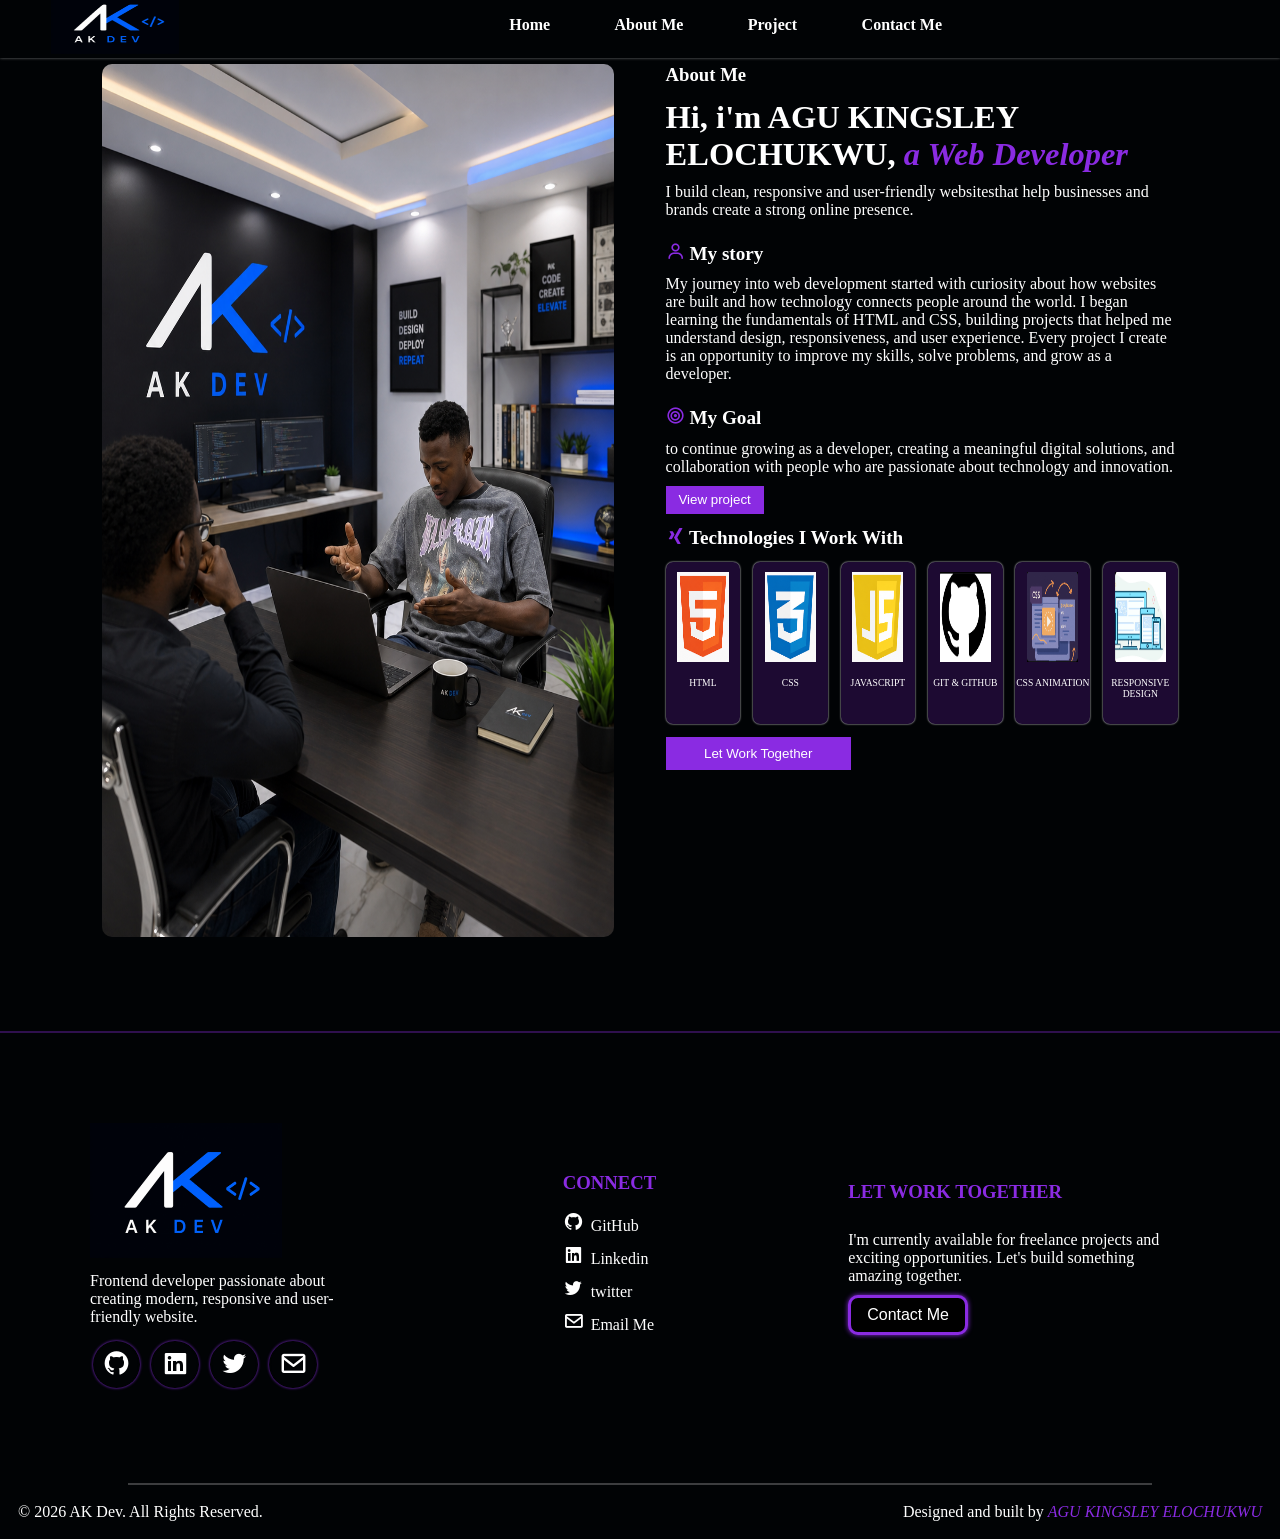
==== about.html @ 67a38dcb "first commit" ====
<!DOCTYPE html>
<html lang="en">
<head>
    <meta charset="UTF-8">
    <meta name="viewport" content="width=device-width, initial-scale=1.0">
    <link rel="apple-touch-icon" sizes="180x180" href="/apple-touch-icon.png">
<link rel="icon" type="image/png" sizes="32x32" href="/favicon-32x32.png">
<link rel="icon" type="image/png" sizes="16x16" href="/favicon-16x16.png">
<link rel="manifest" href="/site.webmanifest">
    <link rel="stylesheet" href="styling.css">
    <link href='https://unpkg.com/boxicons@2.1.4/css/boxicons.min.css' rel='stylesheet'>
    <title>MY PORTFOLIO</title>
</head>
<body>
    <header>
         <nav>
            <div>
                 <img src="Images/icon2.png" alt="">
            </div>
            <div id="headul">
                <ul>
                    <li><a href="index.html">Home</a></li>
                    <li><a href="about.html" id="about">About Me</a></li>
                    <li><a href="project.html">Project</a></li>
                    <li><a href="contact.html">Contact Me</a></li>
                </ul>
            </div>

        </nav>
    </header>
   <section id="mediahead">

    <nav>

        <div>
            <img src="Images/icon2.png" alt="">
        </div>

        <!-- Hamburger -->
        <div class="hamburger" id="hamburger">

            <span></span>
            <span></span>
            <span></span>

        </div>

       <div id="mobile-menu">

            <ul>

                <li><a href="index.html">Home</a></li>
                <li><a href="about.html">About Me</a></li>
                <li><a href="project.html">Project</a></li>
                <li><a href="contact.html">Contact Me</a></li>

            </ul>

        </div>

    </nav>

</section>
    <main>
        <section id="sec4">
            <div id="div4">
                <img src="Images/image3.png" alt="">
            </div>
            <div id="div5">
                <h3> About Me</h3>
                <h2>Hi, i'm AGU KINGSLEY ELOCHUKWU, <i>a Web Developer</i></h2>
                <p> I build clean, responsive and user-friendly websitesthat help businesses and brands create a strong online presence.</p>

                <h4> <i class='bx bx-user'></i>  My story</h4>
                <p>My journey into web development started with curiosity about how websites are built and how technology connects people around the world. I began learning the fundamentals of HTML and CSS, building projects that helped me understand design, responsiveness, and user experience.

                Every project I create is an opportunity to improve my skills, solve problems, and grow as a developer.</p>

                <h4> <i class='bx bx-bullseye'></i>  My Goal</h4>
                <p>to continue growing as a developer, creating a meaningful digital solutions, and collaboration with people who are passionate about technology and innovation.</p>
                <button id="but2"><a href="project.html">View project</a></button>

                <h4> <i class='bx bxl-xing' ></i>  Technologies I Work With</h4>
                <article id="art3">
                    <div>
                      <img src="Images/html.png" alt="">
                      <p>HTML</p>
                    </div>
                    <div>
                        <img src="Images/css.png" alt="">
                        <p>CSS</p>
                    </div>
                    <div>
                        <img src="Images/java.png" alt="">
                        <p>JAVASCRIPT</p>
                    </div>
                    <div>
                        <img src="Images/git.png" alt="">
                        <p>GIT & GITHUB</p>
                    </div>
                    <div>
                        <img src="Images/anime.png" alt="">
                        <p>CSS ANIMATION</p>
                    </div>
                    <div>
                        <img src="Images/responsive.png" alt="">
                        <p>RESPONSIVE DESIGN</p>
                    </div>
                </article>
                <button id="but3"><a href="contact.html">Let Work Together</a></button>
            </div>
        </section>
    </main>

     <footer>
        <section class="sec3">
            <hr>
            <article class="art2">
                <div>
                    <img src="Images/icon2.png" alt="">
                    <p>Frontend developer passionate about creating modern, responsive and user-friendly website.</p>
                    <i class='bx bxl-github bx-border-circle icon3'></i>
                    <i class='bx bxl-linkedin-square bx-border-circle icon3' ></i>
                    <i class='bx bxl-twitter bx-border-circle icon3' ></i>
                    <i class='bx bx-envelope bx-border-circle icon3' ></i>
                </div>
               
                <div>
                    <h3>CONNECT</h3>
                    <ul>
                        <li> <i class='bx bxl-github icon4'></i>GitHub</li>
                        <li>  <i class='bx bxl-linkedin-square icon4' ></i>Linkedin</li>
                        <li> <i class='bx bxl-twitter icon4' ></i>twitter</li>
                        <li>  <i class='bx bx-envelope icon4' ></i>Email Me</li>
                    </ul>
                </div>
                <div>
                    <h3>LET WORK TOGETHER</h3>
                    <p>I'm currently available for freelance projects and exciting opportunities. Let's build something amazing together.</p>
                    <button>Contact Me</button>
                </div>
            </article>
            <hr id="hr1">
            <div id="div3">
                <p>© 2026 AK Dev. All Rights Reserved.</p>
                <p>Designed and built by <i>AGU KINGSLEY ELOCHUKWU</i></p>
            </div>
        </section>
    </footer>
    <script src="script.js"></script>
</body>
</html>
---- styling.css ----
*{
    padding: 0%;
    margin: 0%;
    box-sizing: border-box;
   
}
body{
  background-color: #010305;
  color: white;
}
header{
    position: fixed;
    z-index: 1000;
    top: -1%;
    background-color: #010305;
    width: 100vw;
    box-shadow: rgba(255, 255, 255, 0.43) 0 0 3px;
}
#mediahead{
    display: none;
}
#headul.active{
    display:block;
}
nav{
    display: flex;
    align-items: center;
}
nav img{
    width: 10vw;
    height: 7vh;
    margin-right: 25vw;
    margin-left: 4vw;
}
#headul ul{
    display: flex;
    justify-content: center;
    align-items: center;
    gap: 3vw;
    list-style: none;
}

#about{
    color: blue;
}
#project{
    color: blue;
}
#contact{
    color: blue;
}
 #headul li a:hover {
  background-color: #892be270;
  color: white;
  border-radius: 5px;
}
 #headul a{
    color: white;
    text-decoration: none;
     padding: 10px 16px 18px 10px;
     font-weight: 600;
}
#home{
    color: #892be270;
}
.sec1{
    color: white;
    margin-top: 5vw;
}
.art1{
    display: flex;
    justify-content: center;
    align-items: center;
    gap: 10vw;

}
.art1 img{
    width: 50vw;
    height: 60vh;
    animation: imga 2s infinite ease alternate-reverse;
}
@keyframes imga {
  from {
    transform: scale(1);
  }
  to {
    transform: scale(1.05);
  }
}
#div1{
    width: 30vw;
    height: 60vh;
}
#div1 h4{
    color: blueviolet;
    margin-top: 7vh;
}
#div1 h2{
    font-size: 3.5rem;
}
#div1 h3{
     font-size: 3.5rem;
     color: blueviolet;
     margin-bottom: 2vh;
}
.art1 button{
    margin-top: 2vh;
    padding: 2vh;
    background-color: blueviolet;
    color: white;
    font-weight: 400;
    border-radius: 8px;
    border: none;
}
/* .art1 button:hover {
  background-color:;
} */
.art1 button a{
    text-decoration: none;
    color: white;
}
#but1{
    margin-left: 1vw;
    background-color: black;
    box-shadow: white 0 0 2px;
}
.box{
    display: flex;
    align-items: center;
    width: 20vw;
    height: 10vh;
    box-shadow: #ffffff1a 1px 0 0 ;
    padding-left: 1vw;
}
#div2{
    display: flex;
    justify-content: center;
    align-items: center;
    gap: 10%;
    margin-top: 10vh;
     box-shadow: rgba(255, 255, 255, 0.418) 0 0 2px;
     width: 95vw;
     height: 15vh;
     margin-left: 2vw;
     border-radius: 10px;
}
.icon{
    font-size: 3rem;
    color: blueviolet;
}
#box5 {
  animation: bounce 3s infinite ease alternate-reverse;
}
@keyframes bounce {
  from {
    transform: translateY(0);
  }
  to {
    transform: translateY(-10px);
  }
}
#box6 {
  animation: box6 2.5s infinite ease alternate-reverse;
}
@keyframes box6 {
  from {
    transform: translateY(0);
  }
  to {
    transform: translateY(-10px);
  }
}
#box7 {
  animation: box7 3.1s infinite ease alternate-reverse;
}
@keyframes box7 {
  from {
    transform: translateY(0);
  }
  to {
    transform: translateY(-10px);
  }
}
.box h3{
    font-size: 2rem;
}
.sec2 h3{
    color: blueviolet;
    margin-bottom: 1vw;
}
.sec2 h2{
    margin-bottom: 0.6vw;
}
#div0{
    display: flex;
    justify-content: center;
    align-items: center;
    gap:1vw;
}
#div0 a{
    color: white;
    text-decoration: none;
}
.box1{
    width: 30vw;
    height: 45vh;
    box-shadow: blueviolet 0 0 3px;
    border-radius: 10px;
    
}
.div{
    text-align: center;
    margin-top: 5vw;
    padding: 2vw;
}
.box1 img{
    width: 30vw;
    height: 30vh;
    border-top-right-radius: 10px ;
    border-top-left-radius:10px ;
}
.box1 button{
    background-color: #010305;
    box-shadow: blueviolet 0 0 5px;
    border: blueviolet solid;
    padding: 0.5vw 1vw;
    margin-left: 1vw;

}
#box1 {
  animation: pulse 3s infinite ease alternate-reverse;
}
@keyframes pulse {
  from {
    transform: scale(1);
  }
  to {
    transform: scale(1.05);
  }
}
#box2 {
  animation: box2 2.6s infinite ease alternate-reverse;
}
@keyframes box2 {
  from {
    transform: scale(1);
  }
  to {
    transform: scale(1.06);
  }
}
#box3 {
  animation: box3 3.3s infinite ease alternate-reverse;
}
@keyframes box3 {
  from {
    transform: scale(1);
  }
  to {
    transform: scale(1.06);
  }
}
.box1 p{
    padding: 0.8vw 1vw;
}
#but4{
    background-color: black;
    box-shadow: blueviolet 0 0 5px;
    color: white;
    border: rgba(137, 43, 226, 0.433) solid;
    padding: 0.6vw 2vw;
    margin-left: 43vw;
    margin-top: 5vw;
}
#but4  a{
    color: white;
    text-decoration: none;
}
.art2{
    display: flex;
    justify-content: center;
    align-items: center;
    gap: 15vw;
    margin: 10vh;
}
.art2 img{
    width: 15vw;
    height: 15vh;
}
.art2 h3{
    color: blueviolet;
    margin-bottom: 2vh;
}
.art2 ul{
     list-style: none;
}
.art2 li{
    padding-bottom: 10px;
}
.art2 p{
    padding: 10px 0px;
}
.icon3{
    font-size: 1.5rem;
    box-shadow: white 0 0 2px;
    margin: 5px;

}
.icon4{
    font-size: 1.3rem;
    margin-right: 7px;
    
}
.art2 button{
    background-color: black;
    color: white;
    box-shadow: blueviolet 0 0 5px;
    padding: 8px 16px;
    font-size: 1rem;
    border-radius: 10px;
    border: solid blueviolet;
    
}
.art2 button a{
    text-decoration: none;
    color: white;
}
.sec3 hr{
    background-color: rgba(137, 43, 226, 0.334);
    margin-top: 10vh;
    height: 2px;
    border: blueviolet;
}
#div3{
    display: flex;
    justify-content: center;
    align-items: center;
    gap: 50vw;
    margin-bottom: 2vh;
}
#div3 i{
    color: blueviolet;
}
#hr1{
    background-color: rgba(255, 255, 255, 0.233);
    height: 2px;
    width: 80vw;
    margin-left: 10vw;
    margin-bottom: 2vh;
}
#sec4{
    display: flex;
    justify-content: center;
    gap: 4vw;
     margin-top: 5vw;
}
#div4 img{
     width: 40vw;
     height: 97vh;
     border-radius: 10px;
}
#art3{
    display: flex;
    gap: 1vw
}
#art3 img{
    width: 4vw;
    height: 10vh;
}
#art3 p{
    font-size: 0.6rem;
    padding: 0;
}
#art3 div{
    width: 7vw;
    height: 18vh;
    text-align: center;
    background-color: rgba(137, 43, 226, 0.203);
    padding-top: 2%;
    border-radius: 7px;
    margin-top: 1vw;
    box-shadow: white 0 0 2px;
}
#div5{
    width: 40vw;
    height: 92vh;
}
#div5 h2{
    font-size: 2.03rem;
    padding: 1vw 0 0 0;
}
#div5 i{
    color: blueviolet;
    
}
#div5 p{
    padding: 0.8vw 0;
}
#div5 h4{
    padding-top: 1vw;
    font-size: 1.2rem;
}
#but3{
    padding: 0.7vw 3vw;
    margin-top: 1vw;
    background-color: blueviolet;
    color: white;
    border: none;
}
#but3 a{
    text-decoration: none;
    color: white;
}
#but2{
    padding: 0.5vw 1vw ;
    background-color: blueviolet;
    color: white;
    border: none;
}
#but2 a{
    text-decoration: none;
    color: white;
}
.box2{
    width: 30vw;
    height: 45vh;
    box-shadow: blueviolet 0 0 3px;
    border-radius: 10px;
}
    
.box2 img{
    width: 30vw;
    height: 30vh;
    border-top-right-radius: 10px ;
    border-top-left-radius:10px ;
}
.box2 button{
    background-color: #010305;
    box-shadow: blueviolet 0 0 5px;
    border: blueviolet solid;
    padding: 0.5vw 1vw;
    margin-left: 1vw;

}
.box2 p{
    padding: 0.8vw 1vw;
}
.art4{
    display: flex;
    justify-content: center;
    align-items: center;
    gap: 1vw;
    margin: 2vw;
}
.art4  a{
    color: white;
    text-decoration: none;
}
#div6{
    text-align: center;
     margin-top: 5vw;
}
#div6 h4{
    color: blueviolet;
    padding-bottom: 0.6vw;
}
#div6 i{
    color: blueviolet;
    font-style: normal;
}
#div6 h2{
    font-size: 2.3rem;
    padding-bottom: 0.3vw;
}
#div6 p{
    padding-bottom: 0.2vw;
}
#div7{
    display: flex;
    justify-content: center;
    align-items: center;
    gap: 26vw;
    box-shadow: blueviolet 0 0 5px;
    width: 80vw;
    margin-left: 10vw;
    height: 15vh;
    background-color: rgba(137, 43, 226, 0);
}
#div8{
    display: flex;
    /* justify-content: center; */
    align-items: center;
    gap: 1vw;
}
.icon5{
    font-size: 2.5rem;
    box-shadow: blueviolet 0 0 3px;
    color: blueviolet;
    background-color: rgba(137, 43, 226, 0.238);
}
#div7 h3{
    font-size: 2rem;
}
#div7 button{
    background-color: blueviolet;
    color: white;
    padding: 0.7vw 1.5vw;
    border-radius: 10px;
    font-size: 1.1rem;
}
#div7 button a{
    text-decoration: none;
    color: white;
}
/* .sec5 article{
   display: flex;
   justify-content: center;
}
#div10 img{
    width: 60vw;
    height: 50vh;
} */
 .sec5{
    background-image:linear-gradient(to left,rgba(0, 0, 0, 0.432)), url(Images/message.png);
    background-repeat: no-repeat;
    background-size: cover;
    height: 70vh;
 }
 #div9{
    width: 40vw;
    padding-top: 20vh;
    padding-left: 5vw;
 }
 #div9 h4{
    color: blueviolet;
    padding-bottom: 1vw;
    font-size: 2rem;
 }
 #div9 h2{
    font-size: 3rem;
    padding-bottom: 0.5vw;
 }
 #div9 i{
    color: blueviolet;
    font-style: normal;
    
 }
 #div9 p{
      padding-bottom: 1vw;
 }
 .sec6 article{
    display: flex;
    justify-content: center;
    gap: 2vw;
    margin-top: 5vw;
 }
 .sec6 article h4{
    color: blueviolet;
 }
 #div11{
    width: 20vw;
    height: 55vh;
    box-shadow: blueviolet 0 0 5px;
    border-radius: 10px;
    padding: 2vw;

 }
 #div11 h4{
    padding: 1vw 0;
 }
 .icon6{
    display: flex;
    align-items: center;
    gap: 1vw;
    padding: 0.7vw 0vw;
 }
 .bx-border{
    box-shadow: blueviolet 0 0 3px;
    color: blueviolet;
    font-size: 1.5rem;
 }
 .bx-border-circle{
      box-shadow: blueviolet 0 0 3px;
    font-size: 1.8rem;
    margin-left: 0.2vw;
 }
 #div12{
    width: 30vw;
    height: 55vh;
    box-shadow: blueviolet 0 0 5px;
    border-radius: 10px;
    padding: 2vw;
 }
 #div12 h4{
    padding: 1vw 0;
 }
 #div12 input{
    width: 12vw;
    height: 6vh;
     box-shadow: rgba(255, 255, 255, 0.605) 0 0 2px;
    border-radius: 5px;
    background-color: transparent;
    border: none;
    padding-left: 1vw;
 }
 textarea{
    width: 24.5vw;
    height: 20vh;
    background-color: transparent;
    color: white;
    border-radius: 5px;
    margin-top: 2vw;
    padding: 1vw;
    font-size: 1rem;
 }
 #div12 button{
    margin-top: 1vw;
    padding: 1vw 9vw;
    background-color: blueviolet;
    border: none;
    color: white;
    font-size: 1rem;
    border-radius: 5px;
 }

 @media (max-width:1000px){
    .sec1{
        margin-top: 7vw;
    }
    #div1 h2{
        font-size: 2.5rem;
    }
    #div2{
        margin-top: 20vh;
    }
    #sec4{
        margin-top: 7vw;
    }
    #div5{
        width: 53vw;
    }
    #div6{
        margin-top: 7vw;
    }
    #div7{
        width: 90vw;
        margin-left: 5vw;
    }
    #div7 h3{
       font-size: 1.5rem;
    }
    .bx-border-circle{
        font-size: 1.5rem;
    }
    .bx-border{
        font-size: 1.2rem;
    }
    #div11{
        width: 25vw;
    }
    #div12{
        width: 35vw;
    }
    .icon6{
        margin: 1vw 0;
    }
    #div12 input{
        width: 15vw;
    }
    textarea{
        width: 30vw;
        margin: 2vw 0;
    }
    #div12 button{
        padding: 0.9vw 9.5vw;
    }


 }

@media (max-width:768px){

    /* Hide Desktop Navbar */
    header{
        display:none;
    }

    /* Show Mobile Navbar */
    #mediahead{
        display:block;
    }

    #mediahead nav{

    display: flex;

    justify-content: space-between;

    align-items: center;

    padding: 20px;

    position: fixed;
    z-index: 1000;
    width: 100%;
    top: -1%;

    background: #010305;
}

    #mediahead img{
        width:130px;
    }

    /* Hamburger */

    .hamburger{
        display:flex;
        flex-direction:column;
        gap:6px;
        cursor:pointer;
        z-index:1001;
    }

    .hamburger span{
        width:35px;
        height:4px;
        background:#fff;
        border-radius:5px;
        transition:.3s;
    }

    /* Mobile Menu */

 #mobile-menu{
    position: fixed;
    top: 80px;
    left: 0;

    /* width: 70%; */

    display: none;

    padding: 10px 0;

    box-shadow: 0 8px 20px rgba(0,0,0,.4);
    z-index: 1000;
}

#mobile-menu.active{
    display: block;
}
#mobile-menu ul{
    list-style: none;

    display: flex;
    flex-direction: column;

    gap: 18px;

    padding: 0 10px;
}
#mobile-menu li{
    width: 110px;
}
#mobile-menu a{

    display: block;

    background: blueviolet;

    color: white;

    text-decoration: none;

    text-align: center;

    padding: 13px;

    border-radius: 10px;

    font-size: 16px;

    font-weight: 400;

    transition: .3s;
}
#mobile-menu a:hover{
    color: #0A84FF;
    padding-left: 10px;
}
    .hamburger.active span:nth-child(1){
    transform:rotate(45deg) translate(7px,7px);
}

.hamburger.active span:nth-child(2){
    opacity:0;
}

.hamburger.active span:nth-child(3){
    transform:rotate(-45deg) translate(7px,-7px);
}
#div1 h2{
    font-size: 2.1rem;
}
#div1 h3{
    font-size: 2.1rem;
}
#div1 h4{
    font-size: 1rem;
}
.box{
    width: 25vw;
    padding-left: 0%;
}
.box h3{
    font-size: 1.5rem;
}
.icon{
    font-size: 2.5rem;
}
.box1{
    height: 50vh;
}
#div0{
    margin-top: 2vw;
}
#sec4{
    margin-top: 14vw;
}
#div4 img{
    height: 100vh;
}
#div5{
    width: 50vw;
}
#div5 h2{
    font-size: 1.7rem;
}
#art3 div{
    width: 10vw;
    height: 16vh;
}
#art3 p{
    font-size: 0.5rem;
}
#div6{
    margin-top: 15vw;
}
.art4{
    gap: 1.2vw;
    margin: 2.2vw;
    margin-bottom: 5vw;
}
.box2{
    height: 50vh;
}
#div7{
    width: 90vw;
    gap: 17vw;
    margin-left: 5vw;
}
#div7 h3{
    font-size: 1.3rem;
}
#div9{
   width: 90vw;
}
.icon5{
    font-size: 2.5rem;
}
#div11{
    width: 27vw;
}
#div12{
    width: 40vw;
}
#div12 input{
    width: 17vw;
}
textarea{
    width: 35vw;
    margin: 3vw 0;
    
}
.icon6{
    margin: 2vw 0;
}
}


 @media (max-width:400px){

    #mediahead nav{
        padding:15px;
        width: 100%;
    }

    #mediahead img{
        width:100px;
    }

    .hamburger span{
        width:30px;
        height:3px;
    }

    #mobile-menu ul{
        gap:10px;
        padding:15px 0;
    }

    #mobile-menu a{
        font-size:14px;
    }
    .sec1{
        margin-top: 13vw;
    }
    .art1{
        flex-direction: column;
        gap: 2vw;
    }
    #div1{
        width: 90vw;
    }
    .art1 img{
        width: 90vw;
    }
    #div2{
       display: grid;
        grid-template-columns: 1fr 1fr;
        /* grid-template-rows: 1fr 1fr; */
        height: 30vh;
    }
    .box{
        width: 33vw;
    }
    #div0{
        flex-direction: column;
        gap: 4vw;
    }
    .box1{
        width: 90vw;
        height: 43vh;
    }
    .box1 img{
        width: 90vw;
    }
    #but4{
        margin-left: 30vw;
    }
    .art2{
        flex-direction: column;
        align-items: start;
        gap: 5vw;
        margin: 5vh;
    
    }
    .art2 img{
        width: 90vw;
        height: 20vh;
    }
   .icon4{
    text-align: left;
   }
  #div3{
    gap: 15vw;
    margin-left: 3vw;
  } 
  #sec4{
    margin-top: 30vw;
    margin-bottom: 60vw;
    flex-direction: column;
  }
  #div4 img{
    width: 90vw;
    margin: 0 5vw;
    height: 70vh;
  }
  #div5{
    width: 90vw;
    margin: 0 5vw;
  }
  #art3{
    display: grid;
    grid-template-columns: 1fr 1fr 1fr;
    padding-bottom: 10vw;
  }
  #art3 div{
    width: 30vw;
    height: 18vh;
  }
  #art3 img{
    width: 23vw;
    height: 12vh;
    margin-top: 1vw;
  }
  #but3{
    margin-top: 0;
  }
  .art4{
    flex-direction: column;
    gap: 5vw;
  }
  .box2{
    width: 90vw;
    height: 45vh;
    margin: 0 5vw;
  }
  .box2 img{
    width: 90vw;
  }
  #div6{
    margin-top: 30vw;
  }
  #div7{
    flex-direction: column;
    gap: 0.5vw;
    width: 90vw;
    height: 20vh;
    margin-left: 5vw;
  }
  #div7 h3{
    font-size: 1rem;
  }
  #div7 p{
    font-size: 0.8rem;
  }
  #div9{
    width: 90vw;
  }
  .sec6 article{
    flex-direction: column-reverse;
    margin: 0 10vw;
  }
  #div11{
    width: 80vw;
    padding: 10vw;
    
  }
  #div12{
    width: 80vw;
    padding: 2vw;
  }
  #div12 input{
    width: 37vw;
  }
  textarea{
    width: 75vw;
    margin: 5vw 0;
  }
  #div12 button{
    padding: 4vw 24vw;
  }
  .icon6{
    margin-bottom: 5vw;
  }
}
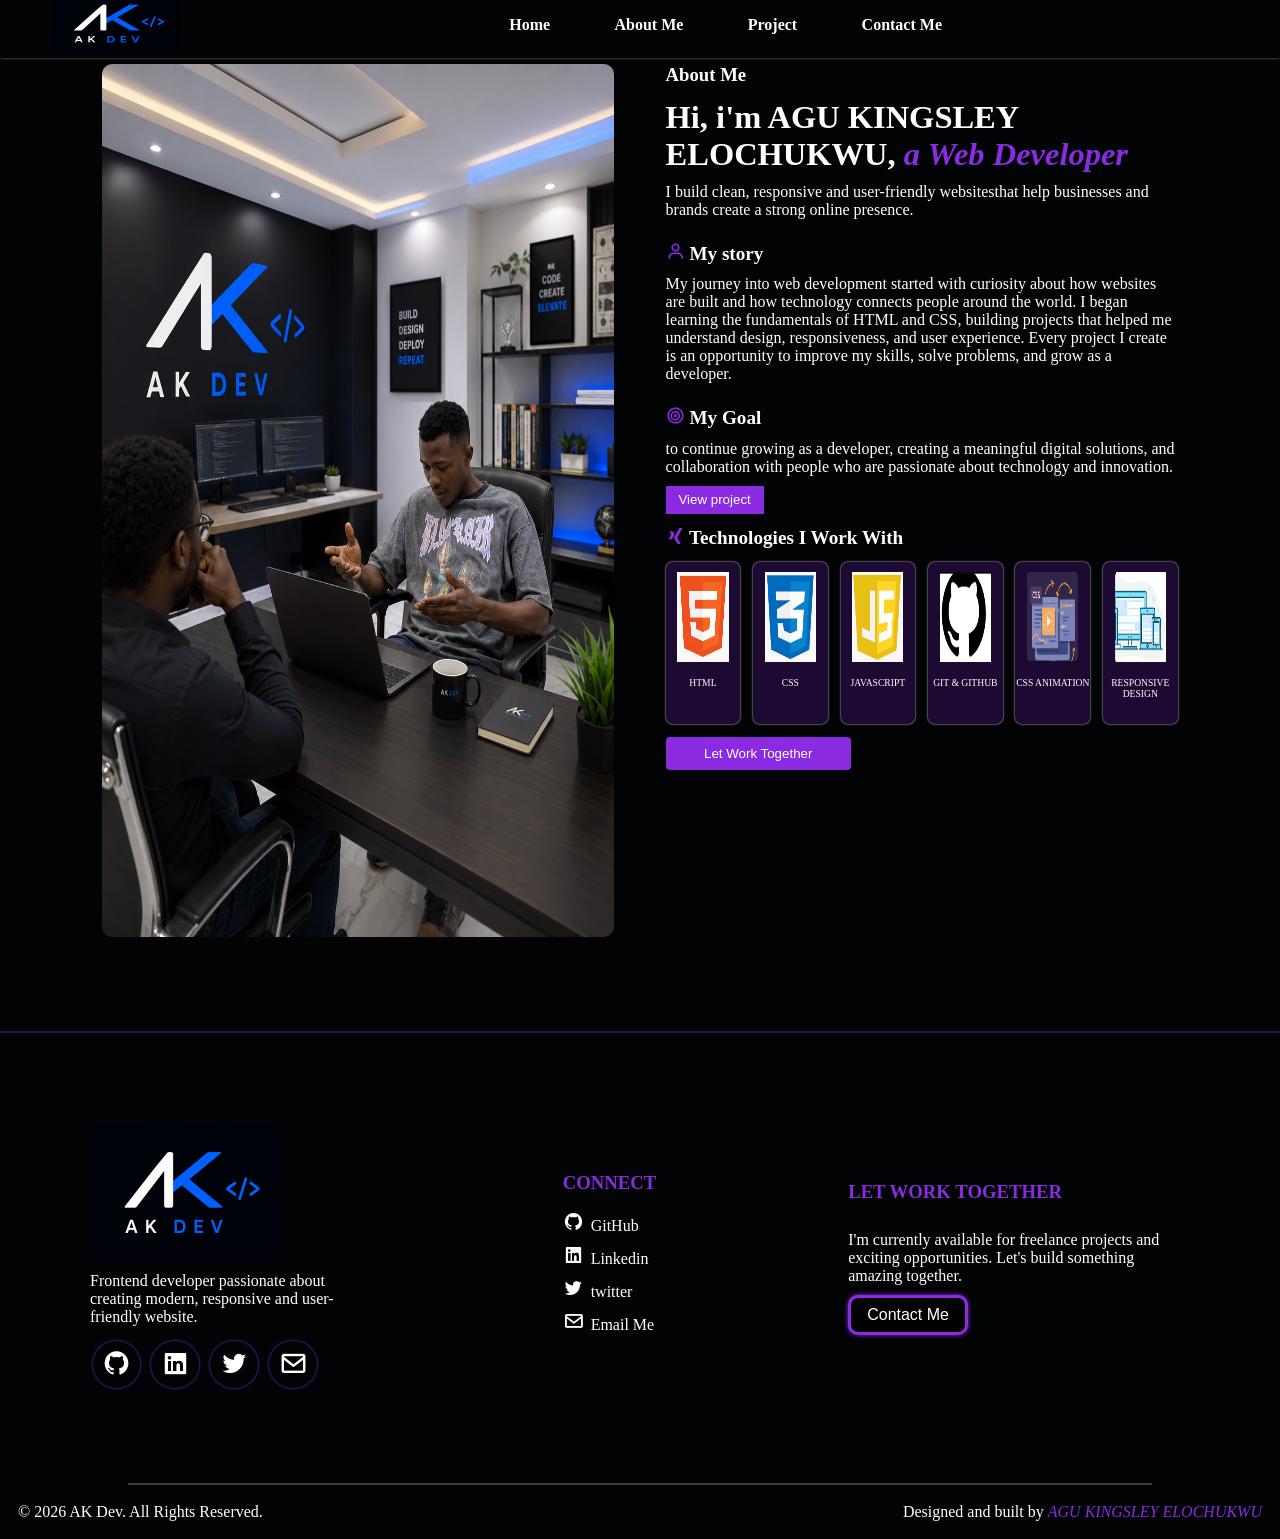
==== commit 1b3816fc: "Added Contact page" ====
--- a/about.html
+++ b/about.html
@@ -119,10 +119,14 @@
                 <div>
                     <img src="Images/icon2.png" alt="">
                     <p>Frontend developer passionate about creating modern, responsive and user-friendly website.</p>
-                    <i class='bx bxl-github bx-border-circle icon3'></i>
-                    <i class='bx bxl-linkedin-square bx-border-circle icon3' ></i>
-                    <i class='bx bxl-twitter bx-border-circle icon3' ></i>
-                    <i class='bx bx-envelope bx-border-circle icon3' ></i>
+                   <a href="https://github.com/Elochukwu16" target="_blank" rel="noopener noreferrer"><i class='bx bxl-github bx-border-circle icon3'></i></a>
+                    
+                    <a href="https://www.linkedin.com/in/elochukwu-kingsley-59264a41a?utm_source=share_via&utm_content=profile&utm_medium=member_android" target="_blank" rel="noopener noreferrer"><i class='bx bxl-linkedin-square bx-border-circle icon3' ></i></a>
+                    
+                    <a href="https://x.com/Guess_wat1" target="_blank" rel="noopener noreferrer"> <i class='bx bxl-twitter bx-border-circle icon3' ></i></a>
+                    
+                    <a href="mailto:elochukwukingsley09@gmail.com" target="_blank" rel="noopener noreferrer"><i class='bx bx-envelope bx-border-circle icon3' ></i></a>
+                    
                 </div>
                
                 <div>
--- a/styling.css
+++ b/styling.css
@@ -300,6 +300,9 @@
 .art2 p{
     padding: 10px 0px;
 }
+.art2 a{
+    color: white;
+}
 .icon3{
     font-size: 1.5rem;
     box-shadow: white 0 0 2px;
@@ -406,6 +409,7 @@
     background-color: blueviolet;
     color: white;
     border: none;
+    border-radius: 4px;
 }
 #but3 a{
     text-decoration: none;
@@ -439,6 +443,7 @@
     box-shadow: blueviolet 0 0 5px;
     border: blueviolet solid;
     padding: 0.5vw 1vw;
+    border-radius: 5px;
     margin-left: 1vw;
 
 }
@@ -505,6 +510,7 @@
     background-color: blueviolet;
     color: white;
     padding: 0.7vw 1.5vw;
+    border: none;
     border-radius: 10px;
     font-size: 1.1rem;
 }
@@ -565,6 +571,9 @@
     padding: 2vw;
 
  }
+ #div11 a{
+    color: white;
+ }
  #div11 h4{
     padding: 1vw 0;
  }
@@ -742,6 +751,7 @@
     display: none;
 
     padding: 10px 0;
+    background-color: #010305;
 
     box-shadow: 0 8px 20px rgba(0,0,0,.4);
     z-index: 1000;
@@ -849,7 +859,7 @@
 }
 .art4{
     gap: 1.2vw;
-    margin: 2.2vw;
+    margin-top: 2.2vw;
     margin-bottom: 5vw;
 }
 .box2{
@@ -888,10 +898,8 @@
 }
 }
 
-
- @media (max-width:400px){
-
-    #mediahead nav{
+@media (max-width:723px){
+     #mediahead nav{
         padding:15px;
         width: 100%;
     }
@@ -921,25 +929,200 @@
         gap: 2vw;
     }
     #div1{
-        width: 90vw;
+        width: 80vw;
     }
     .art1 img{
-        width: 90vw;
+        width: 80vw;
     }
     #div2{
        display: grid;
         grid-template-columns: 1fr 1fr;
         /* grid-template-rows: 1fr 1fr; */
         height: 30vh;
+        width: 85vw;
+        margin: 7vw;
     }
     .box{
-        width: 33vw;
+        width: 30vw;
     }
     #div0{
         flex-direction: column;
         gap: 4vw;
     }
     .box1{
+        width: 80vw;
+        height: 43vh;
+    }
+    .box1 img{
+        width: 80vw;
+    }
+    #but4{
+        margin-left: 30vw;
+    }
+    .art2{
+        flex-direction: column;
+        align-items: start;
+        gap: 5vw;
+        margin: 5vh;
+    
+    }
+    .art2 img{
+        width: 90vw;
+        height: 20vh;
+    }
+   .icon4{
+    text-align: left;
+   }
+  #div3{
+    gap: 15vw;
+    margin-left: 3vw;
+  } 
+   #sec4{
+    margin-top: 30vw;
+    margin-bottom: 60vw;
+    flex-direction: column;
+  }
+  #div4 img{
+    width: 90vw;
+    margin: 0 5vw;
+    height: 65vh;
+  }
+  #div5{
+    width: 90vw;
+    margin: 0 5vw;
+  }
+  #art3{
+    display: grid;
+    grid-template-columns: 1fr 1fr 1fr;
+    padding-bottom: 10vw;
+  }
+  #art3 div{
+    width: 30vw;
+    height: 18vh;
+  }
+  #art3 img{
+    width: 23vw;
+    height: 12vh;
+    margin-top: 1vw;
+  }
+  #but3{
+    margin-top: 0;
+  }
+  .art4{
+    flex-direction: column;
+    gap: 5vw;
+  }
+  .box2{
+    width: 90vw;
+    height: 45vh;
+    margin: 0 5vw;
+  }
+  .box2 img{
+    width: 90vw;
+  }
+  #div6{
+    margin-top: 30vw;
+  }
+   #div7{
+    flex-direction: column;
+    gap: 0.5vw;
+    width: 90vw;
+    height: 20vh;
+    margin-left: 5vw;
+  }
+  #div7 h3{
+    font-size: 1rem;
+  }
+  #div7 p{
+    font-size: 0.8rem;
+  }
+  #div9{
+    width: 90vw;
+  }
+  .sec6 article{
+    flex-direction: column-reverse;
+    margin: 0 10vw;
+  }
+  #div11{
+    width: 80vw;
+    padding: 10vw;
+    height: 60vh;
+    
+  }
+  #div12{
+    width: 80vw;
+    padding: 2vw;
+  }
+  #div12 input{
+    width: 37vw;
+  }
+  textarea{
+    width: 75vw;
+    margin: 5vw 0;
+  }
+  #div12 button{
+    padding: 4vw 28vw;
+  }
+  .icon6{
+    margin-bottom: 5vw;
+  }
+  #div12 h4{
+    padding: 2vw;
+  }
+
+}
+
+ @media (max-width:400px){
+
+    #mediahead nav{
+        padding:15px;
+        width: 100%;
+    }
+
+    #mediahead img{
+        width:100px;
+    }
+
+    .hamburger span{
+        width:30px;
+        height:3px;
+    }
+
+    #mobile-menu ul{
+        gap:10px;
+        padding:15px 0;
+    }
+
+    #mobile-menu a{
+        font-size:14px;
+    }
+    .sec1{
+        margin-top: 13vw;
+    }
+    .art1{
+        flex-direction: column;
+        gap: 2vw;
+    }
+    #div1{
+        width: 90vw;
+    }
+    .art1 img{
+        width: 90vw;
+    }
+    #div2{
+       display: grid;
+        grid-template-columns: 1fr 1fr;
+        /* grid-template-rows: 1fr 1fr; */
+        height: 30vh;
+    }
+    .box{
+        width: 33vw;
+    }
+    #div0{
+        flex-direction: column;
+        gap: 4vw;
+    }
+    .box1{
         width: 90vw;
         height: 43vh;
     }
@@ -949,6 +1132,7 @@
     #but4{
         margin-left: 30vw;
     }
+    
     .art2{
         flex-direction: column;
         align-items: start;
@@ -980,11 +1164,18 @@
   #div5{
     width: 90vw;
     margin: 0 5vw;
+    height: 110vh;
+  }
+  #div5 h2{
+    margin-bottom: 3vw;
+  }
+  #div5 h4{
+    margin: 3vw 0;
   }
   #art3{
     display: grid;
     grid-template-columns: 1fr 1fr 1fr;
-    padding-bottom: 10vw;
+    padding-bottom: 3vw;
   }
   #art3 div{
     width: 30vw;
@@ -995,9 +1186,7 @@
     height: 12vh;
     margin-top: 1vw;
   }
-  #but3{
-    margin-top: 0;
-  }
+ 
   .art4{
     flex-direction: column;
     gap: 5vw;
@@ -1007,24 +1196,35 @@
     height: 45vh;
     margin: 0 5vw;
   }
+  .box2 button{
+    margin-top: 1vw;
+  }
   .box2 img{
     width: 90vw;
   }
   #div6{
     margin-top: 30vw;
   }
+
   #div7{
     flex-direction: column;
     gap: 0.5vw;
     width: 90vw;
     height: 20vh;
     margin-left: 5vw;
+       margin-top: 20vw;
   }
   #div7 h3{
     font-size: 1rem;
   }
+  .icon5{
+    font-size: 1.6rem;
+  }
   #div7 p{
     font-size: 0.8rem;
+  }
+  #div7 button{
+    margin-top: 1.4rem;
   }
   #div9{
     width: 90vw;
@@ -1052,7 +1252,9 @@
   #div12 button{
     padding: 4vw 24vw;
   }
+
   .icon6{
     margin-bottom: 5vw;
   }
 }
+
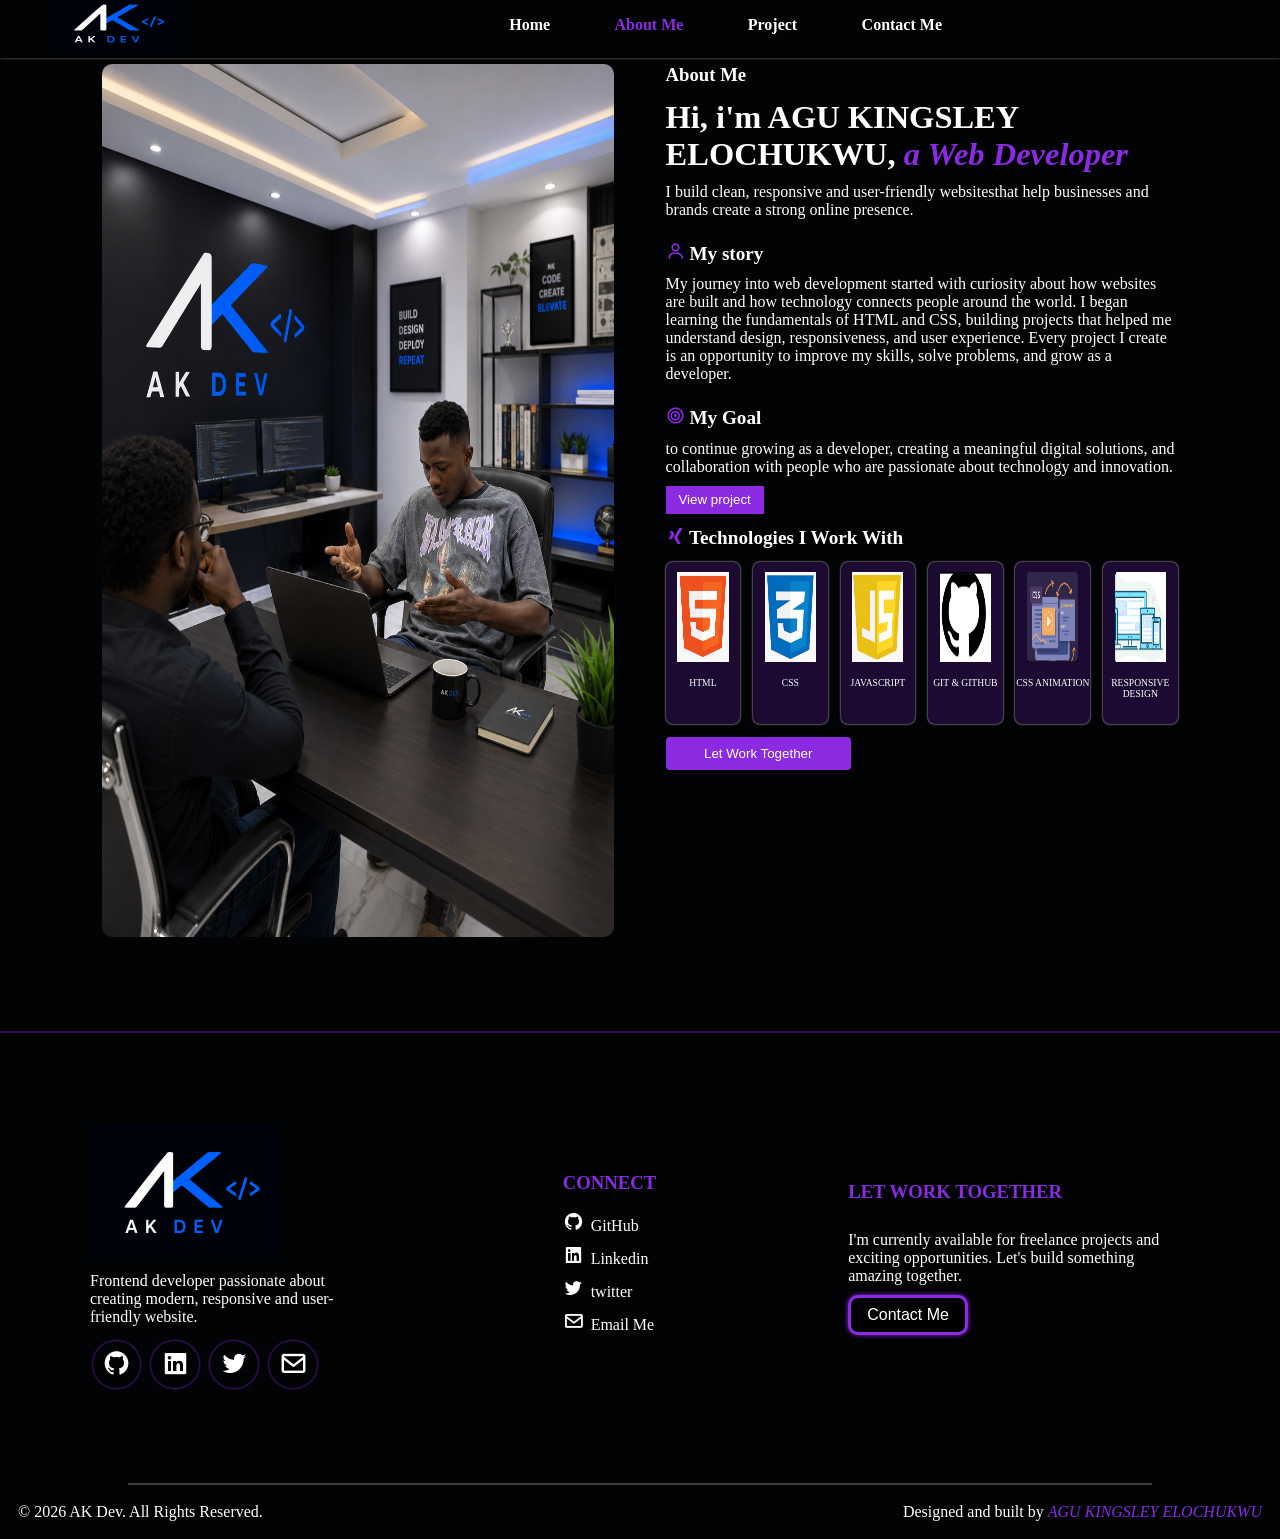
==== commit b55316f0: "correction:" ====
--- a/about.html
+++ b/about.html
@@ -20,7 +20,7 @@
             <div id="headul">
                 <ul>
                     <li><a href="index.html">Home</a></li>
-                    <li><a href="about.html" id="about">About Me</a></li>
+                    <li><a href="about.html" style="color: blueviolet;"  id="about">About Me</a></li>
                     <li><a href="project.html">Project</a></li>
                     <li><a href="contact.html">Contact Me</a></li>
                 </ul>
--- a/styling.css
+++ b/styling.css
@@ -224,6 +224,7 @@
     box-shadow: blueviolet 0 0 5px;
     border: blueviolet solid;
     padding: 0.5vw 1vw;
+    border-radius: 6px;
     margin-left: 1vw;
 
 }
